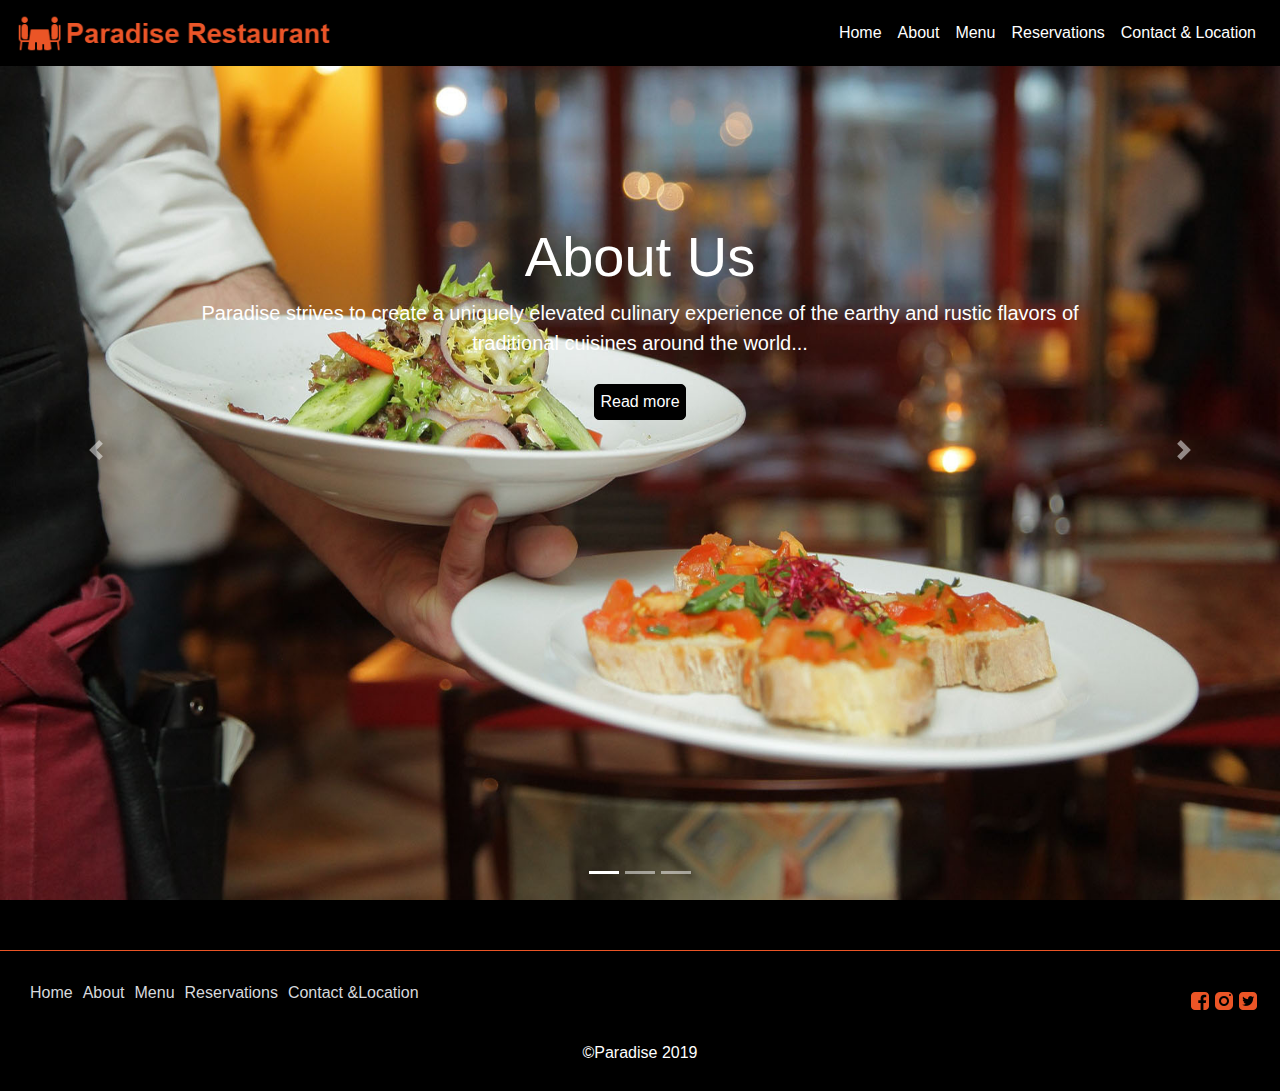
==== index.html @ d30fa934 "carousel content modified" ====
<!DOCTYPE html>
<html>
    <head>
        <title>Paradise</title>
        <meta name="viewport" content="width=device-width, initial-scale=1.0">
        <link rel="shortcut icon" href="img/icons/menu-icon.png" type="image/x-icon">
        <link rel="stylesheet" href="https://stackpath.bootstrapcdn.com/bootstrap/4.3.1/css/bootstrap.min.css" integrity="sha384-ggOyR0iXCbMQv3Xipma34MD+dH/1fQ784/j6cY/iJTQUOhcWr7x9JvoRxT2MZw1T" crossorigin="anonymous">
        <link rel="stylesheet" href="styles/style.css">
    </head>

    <body>
        
            <!-- <nav id="main-nav">
                <div id="imgs-main-nav">
                    <div id="logo-container"><img id="logo" src="img/logo.png" alt=""></div>
                    <div id="menu-icon-container"><img src="img/icons/menu-icon.png" alt=""></div>
                </div>
                <ul> 
                    <li class="nav-items"><a class="navlinks navlinks-active" href="index.html">Home</a></li>   
                    <li class="nav-items"><a class="navlinks" href="pages/about.html">About</a></li>
                    <li class="nav-items"><a class="navlinks" href="pages/menu.html">Menu</a></li>
                    <li class="nav-items"><a class="navlinks" href="pages/reservation.html">Reservations</a></li>
                    <li class="nav-items"><a class="navlinks" href="#location">Contact &amp;Location</a></li>
                </ul>
            </nav> -->
            <nav class="navbar navbar-expand-lg navbar-dark bg-dark fixed-top">
                <a class="navbar-brand" href="#"><img id="logo"src="img/logo.png" alt=""></a>
                <button class="navbar-toggler" type="button" data-toggle="collapse" data-target="#navbarNav" aria-controls="navbarNav" aria-expanded="false" aria-label="Toggle navigation">
                    <span class="navbar-toggler-icon"></span>
                </button>
                <div class="collapse navbar-collapse d-lg-flex justify-content-lg-end" id="navbarNav">
                    <ul class="navbar-nav">
                    <li class="nav-item text-center ">
                        <a class="nav-link" href="index.html">Home <span class="sr-only">(current)</span></a>
                    </li>
                    <li class="nav-item text-center">
                        <a class="nav-link" href="pages/about.html">About</a>
                    </li>
                    <li class="nav-item text-center">
                        <a class="nav-link" href="pages/menu.html">Menu</a>
                    </li>

                    <li class="nav-item text-center">
                        <a class="nav-link" href="pages/reservation.html">Reservations</a>
                    </li>

                    <li class="nav-item text-center">
                        <a class="nav-link" href="#">Contact &amp; Location</a>
                    </li>
                    
                    </ul>
                </div>
            </nav>

        <main>

                
            <div class="bd-example">
                <div id="carouselExampleCaptions" class="carousel slide" data-ride="carousel">
                    <ol class="carousel-indicators">
                        <li data-target="#carouselExampleCaptions" data-slide-to="0" class="active"></li>
                        <li data-target="#carouselExampleCaptions" data-slide-to="1"></li>
                        <li data-target="#carouselExampleCaptions" data-slide-to="2"></li>
                    </ol>

                    <div class="carousel-inner">
                        <div class="carousel-item active">
                            <img src="img/about.jpg" class="d-block w-100" alt="...">
                            <div class="carousel-caption d-none d-md-block">
                                <h5 class="display-4">About Us</h5>
                                <p class="lead">Paradise strives to create a uniquely elevated culinary experience of the earthy and rustic flavors of traditional cuisines around the world...</p>
                                <a class="button"href="pages/about.html">Read more</a>
                            </div>
                        </div>
                        <div class="carousel-item">
                            <img src="img/welcome3.gif" class="d-block w-100" alt="...">
                            <div class="carousel-caption d-none d-md-block">
                                <h5 class="display-4">Our Menu</h5>
                                <p class="lead">We have a very wide range of plates from different places
                                    around the word, try them out.</p>
                                <a class="button" href="pages/menu.html">View Menus</a>
                            </div>
                        </div>
                        <div class="carousel-item">
                            <img src="img/reservationPreview.jpeg" class="d-block w-100" alt="...">
                            <div class="carousel-caption d-none d-md-block">
                                <h5 class="display-4">Reservations</h5>
                                <p class="lead">We hold a number of tables just for walk-ins.</p>
                                <a class="button" href="pages/reservation.html">Make Reservation</a>
                            </div>
                        </div>
                    </div>

                    <a class="carousel-control-prev" href="#carouselExampleCaptions" role="button" data-slide="prev">
                        <span class="carousel-control-prev-icon" aria-hidden="true"></span>
                        <span class="sr-only">Previous</span>
                    </a>
                    <a class="carousel-control-next" href="#carouselExampleCaptions" role="button" data-slide="next">
                        <span class="carousel-control-next-icon" aria-hidden="true"></span>
                        <span class="sr-only">Next</span>
                    </a>
                </div>
            </div>
            <!-- #########################
                WELCOME-SECTION
            ######################### -->
            <!-- <div class="welcome-section">
                <h1 class="title">Healthy and Tasty</h1> -->
                <!-- <img src="img/welcome.jpg" alt=""> -->
            <!-- </div> -->


            <!-- #########################
                ABOUT-SECTION
            ######################### -->
            <!-- <div id="about" class="container-fluid">
                <div class="row">
                    <div id="about-text" class="text-container div col-lg-6">
                        <h2 class="heading">About us</h2>
                        <p>Paradise strives to create a uniquely elevated culinary experience of the earthy and rustic flavors of traditional cuisines around the world...</p>
                        <a class="button"href="pages/about.html">Read more</a>
                    </div>

                    <div id="about-image" class="div col-lg-6">
                        <img src="img/aboutPreview.jpeg" alt="">
                    </div>
                </div>
            </div> -->


            <!-- #########################
                MENU-SECTION
            ######################### -->
            <!-- <div id="menu" class="container">
                <div id="menu-text" class="text-container div">
                    <h2 class="heading">Our Menus</h2>
                    <p>
                        We have a very wide range of plates from different places
                        around the word, try them out.
                    </p>
                    <a class="button" href="pages/menu.html">View Menus</a>
                </div>
    
                <div id="menu-image" class="div">
                    <img src="img/menuPreview.jpeg" alt="">
                </div>
            </div> -->

            <!-- #########################
                RESERVATION-SECTION
            ######################### -->
            <!-- <div id="reservation" class="container">
                <div id="reservation-text" class="text-container div">
                    <h2 class="heading">Reservations</h2>
                    <p>Reserve an opentable, or just walk-in.</p>
                    <p>We hold a number of tables just for walk-ins.</p>
                    <a class="button" href="pages/reservation.html">Make Reservation</a>
                </div>
        
                <div id="reservation-image" class="div">
                    <img src="img/reservationPreview.jpeg" alt="">
                </div>
            </div> -->




            <!-- #########################
                LOCATION-SECTION
            ######################### -->
            <!-- <div id="location" class="container ">
                <div id="location-text" class="text-container div">
                    <h2 class="heading">Location</h2>
                    <p>718-391-5487</p>
                    <address>353 Lexington Ave, New York, NY 10016</address>
                    <a class="button" target="_blank"href="https://www.google.com/maps/place/353+Lexington+Ave,+New+York,+NY+10016/@40.7499451,-73.9790547,17z/data=!3m1!4b1!4m5!3m4!1s0x89c25903e243cf89:0xde4834472507557f!8m2!3d40.7499411!4d-73.976866">More Info</a>
                </div>
            
                <div id="location-image" class="div">
                    <img src="img/location.JPG" alt="">
                </div>
            </div>-->

        </main> 

        <footer id="main-footer">
            <div class="footer-links-container">
                <ul>
                    <li class="footer-items"><a class="footerlinks" href="index.html">Home</a></li> 
                    <li class="footer-items"><a class="footerlinks" href="pages/about.html">About</a></li>
                    <li class="footer-items"><a class="footerlinks" href="pages/menu.html">Menu</a></li>
                    <li class="footer-items"><a class="footerlinks" href="pages/reservation.html">Reservations</a></li>
                    <li class="footer-items"><a class="footerlinks" href="#location">Contact &amp;Location</a></li>
                </ul>

                <div class="social-media-links-div">
                    <a href=""><img src="img/socialMedia/facebook.png" alt=""></a>
                    <a href=""><img src="img/socialMedia/instagram.png" alt=""></a>
                    <a href=""><img src="img/socialMedia/twitter.png" alt=""></a>
                </div>
            </div>
            <p>&copy;Paradise 2019</p>
        </footer>
    
    <script src="https://code.jquery.com/jquery-3.3.1.slim.min.js" integrity="sha384-q8i/X+965DzO0rT7abK41JStQIAqVgRVzpbzo5smXKp4YfRvH+8abtTE1Pi6jizo" crossorigin="anonymous"></script>
    <script src="https://cdnjs.cloudflare.com/ajax/libs/popper.js/1.14.7/umd/popper.min.js" integrity="sha384-UO2eT0CpHqdSJQ6hJty5KVphtPhzWj9WO1clHTMGa3JDZwrnQq4sF86dIHNDz0W1" crossorigin="anonymous"></script>
    <script src="https://stackpath.bootstrapcdn.com/bootstrap/4.3.1/js/bootstrap.min.js" integrity="sha384-JjSmVgyd0p3pXB1rRibZUAYoIIy6OrQ6VrjIEaFf/nJGzIxFDsf4x0xIM+B07jRM" crossorigin="anonymous"></script>
    <script src="js/script.js"></script>
    </body>


</html>
---- styles/style.css ----
html{
    scroll-behavior: smooth;
}

*{
    margin:0;
    padding: 0;
    box-sizing: border-box;
}

body{
    /* background-color: #ffe4bc; */
    background-color: #000;
}

img{
    max-width: 100%;
}
#logo{
    height: 40px;
}
/* ##################
   Navigation
################## */
.bg-dark {
    background-color: #000!important;
}



.navbar-dark .navbar-nav .nav-link:focus, .navbar-dark .navbar-nav .nav-link {
    color: #fff;
}

.navbar-dark .navbar-nav .nav-link:focus, .navbar-dark .navbar-nav .nav-link:hover {
    color: red;
}

.navbar-dark .navbar-toggler-icon {
    background-image: url("../img/icons/menu-icon.png");
}

/* use by the other pages */
header{
    background-color: #000;
    padding-top: 10px;
    padding-bottom: 10px;
    position: fixed;
    z-index: 1000;
    width: 100%;
    top: 0;
}

.closeMenu{
    color: #EB5526;
    font-size: 2.3rem;
    border: 1px solid #EB5526;
    padding: 2px 5px;
}

#main-nav{
    text-align: center; 
}

#imgs-main-nav{
    display: flex;
    justify-content: space-between;
}

#main-nav ul{
    list-style: none;
    display: flex;
    flex-direction:column;
    width: 85%;
    margin-top: 20px;
    margin-left: auto;
    margin-right: auto;
    display: none;
}

#main-nav li{
    
    border: 1px solid #000;
    padding: 10px 0;
    border-radius: 10px;
    margin: 15px 10px 0 10px;
    background-color: #EB5526;

}

#main-nav a{
    text-decoration: none;
    display: block;
    color: #ffff;
}
/* /--use by the other pages */


/* ##################
    welcome-section
################## */
.carousel-caption {
    bottom: 50%;
}

.carousel-inner{
    height: 100vh;;
}



.welcome-section{
    position: relative;
    background-image: url("../img/welcome3.gif");
    background-size: cover;
    background-position: top;
    height: 100vh;
    margin-bottom: 50px;
    display: flex;
    justify-content: center;
    align-items: center;
}

.title{
    color: #fff;
    text-shadow: 0px 4px 3px rgba(0,0,0,0.4),
             0px 8px 13px rgba(0,0,0,0.1),
             0px 18px 23px rgba(0,0,0,0.1);
    font-size: 3rem;
    text-align: center;

}
/* ##################
    about-section
################## */


/* ##################
    Location
################## */
#location{
    text-align: center;

}

#location-text p{
    padding-top: 10px;
}


/* ##################
    FOOTER
################## */

#main-footer{
    text-align: center;
    color:#fff;
    background-color:#000;
    padding: 10px 0;
    border-top: 1px solid #EB5526;
    margin-top: 50px;
}

#main-footer ul{
    list-style: none;
}
.footer-items{
    text-align: left;
    margin-left: 10px;
}

.footerlinks{ 
    color: #d7d9dd;
}

.footerlinks:hover{
    color: #fff;
}

.footer-links-container{
    display: flex;
    padding: 20px;
    
    justify-content: space-between;


}

.footer-links-container ul{
    display: flex;
    flex-direction: column;
    width: 50%;
}
.social-media-links-div {
    display: flex;
    align-items: center;
    margin-left: 20px;
    width: 50%;
    justify-content: flex-end;
    
}

.social-media-links-div img{
    min-width: 100%;
    display: block;

}
/* ##################
    ELEMENTS
################## */
.heading{
    text-align: center;
    padding-top: 20px;
}

#logo{
    max-width: 100%;
}

#logo-container{
    margin-left: 20px;
    /* flex: 1; */
    align-self: center;
}

#menu-icon-container{
    margin-left: 10px;
    margin-right: 20px;
    align-self: center;
    
}

#menu-icon-container img{
max-width: 100%;
}

.container{
    margin-bottom: 50px;
    position: relative;
}

.text-container{
    position: absolute;
    top: 0;
    width: 100%;
    text-align: center;
    background-color: rgba(235, 85,38, .9);
    color: #fff;
    padding-left: 20px;
    padding-right: 20px;
}

.button{
    border: 1px solid #000;
    text-decoration: none;
    padding: 5px;
    border-radius: 5px;
    display: inline-block;
    margin: 10px auto;
    color: #fff;
    background-color: #000;
}

.button:hover{
    color: #EB5526;
}

/* ##################
   MEDIA QUERIES
################## */

/* Tablets*/
@media (min-width: 821px) { 
    /* use by the other pages */
    header{
        position: fixed;
        top: 0;
        z-index: 1000;
        width: 100%;
    }
    #main-nav{
        display: flex;
        align-items: center;
        justify-content: space-between;
        flex-wrap: nowrap;
    }
    #menu-icon-container{
        display: none;
    }
    #main-nav ul{
        display: flex;
        flex-direction: row;
        justify-content: flex-end;
        margin-right:20px;
        margin-top: 0;
        
        
       
    }

    

    .heading{
        border-bottom: 1px solid #000;
        display: inline-block;
        font-size: 2.7rem;
        margin-bottom: 15px;
    }
    #main-nav li{
        background-color:#000;
        margin: 0 10px;
       
    } 

    #main-nav .navlinks-active{
        color: #EB5526;
        text-decoration: underline;
    } 

    #main-nav a:hover{
        color: #EB5526;
        text-decoration: underline;
    } 
    

    main{
        margin-top:0;
    }

   
    /* --/use by the other pages */
    #about-image{
        width: 100%;
        
    }

    .title{
        font-size: 3rem;
    }

    .container{
        position: static;
        width: 100%;
        display: flex;
        
    }


    .text-container{
        text-align: center;
        position:static;
        background-color: #fff;
        color: #000;
        background-image: linear-gradient(to right top, #000000, #30181d, #5b282e, #89393a, #b84d42, #cc5542, #df5e40, #f2683d, #f06337, #ef5f32, #ed5a2c, #eb5526);
        padding: 20px  50px 0 ;
        
    }

    .text-container p,address{
        font-size: 1.5rem;
    }

    
    .div{
        flex: 1;
    }

    .div img{
        height: 100%;
    }

    .footer-links-container ul{
        flex-direction: row;
    }
   

 }

 /*Desktops-laptops*/
 @media (min-width: 992px) {

    .welcome-section h1{
        font-size: 4rem;
    }

}

@media (min-width: 768px) { 
    .carousel-inner{
        height: 100vh;;
    }

    .d-block {
        height: 100vh;
    }
 }

@media(max-width: 576px){
    
    .carousel-inner{
        height: 50vh;;
    }

    .d-block {
        height: 50vh;
    }

    .bd-example{
        margin-top: 70px;
    }
    /* .navbar {
        flex-wrap: nowrap;
    } */
}
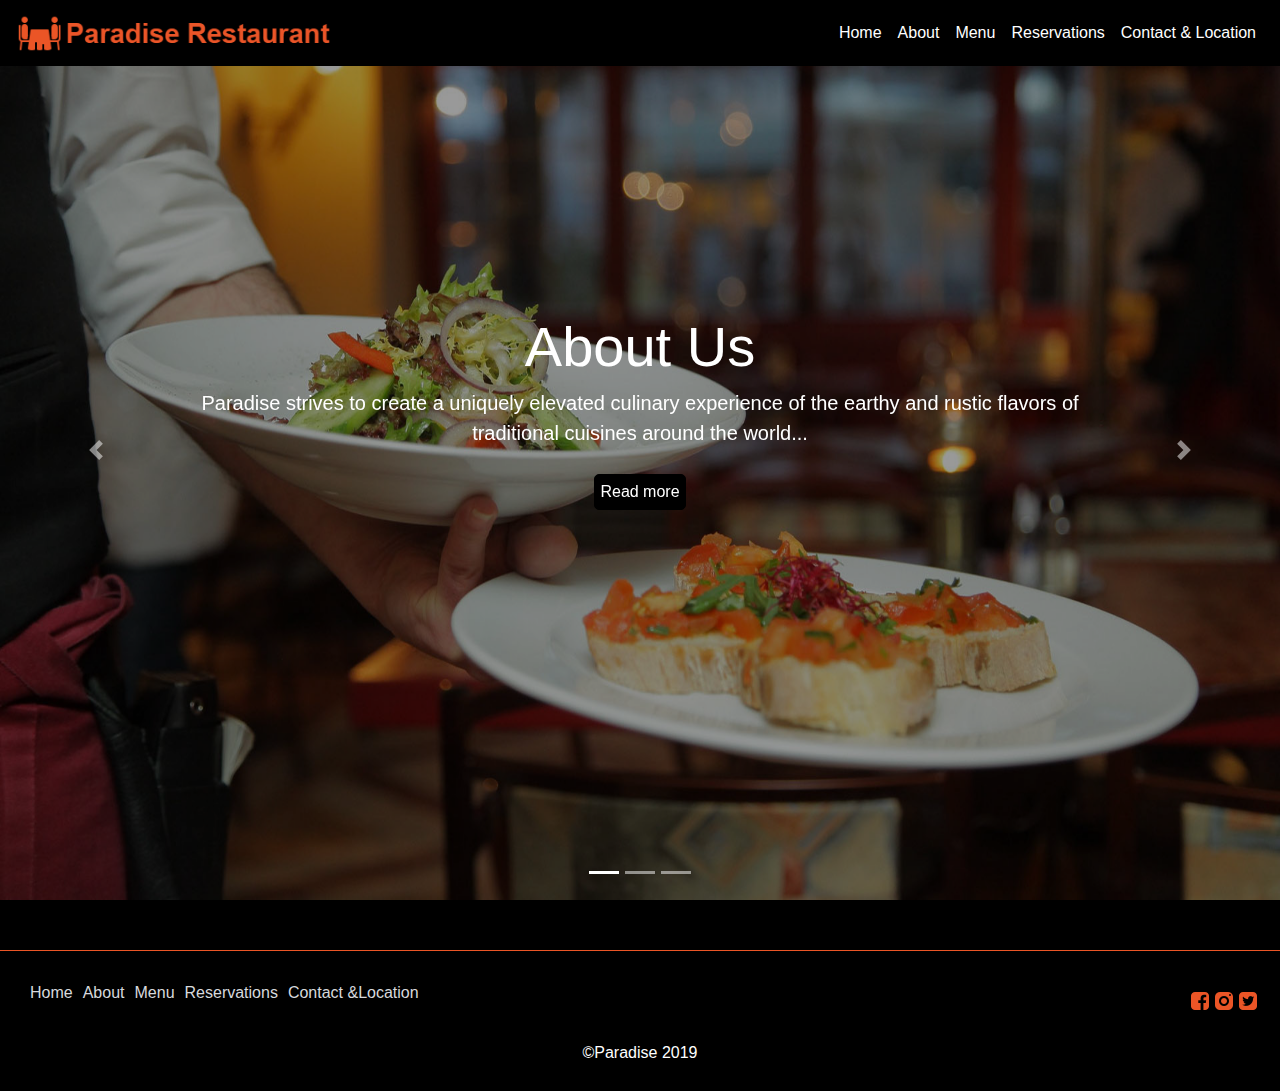
==== commit 22577ce5: "image overlay added" ====
--- a/index.html
+++ b/index.html
@@ -64,6 +64,8 @@
                     </ol>
 
                     <div class="carousel-inner">
+                        <div class="overlay"></div>
+
                         <div class="carousel-item active">
                             <img src="img/about.jpg" class="d-block w-100" alt="...">
                             <div class="carousel-caption d-none d-md-block">
--- a/styles/style.css
+++ b/styles/style.css
@@ -6,6 +6,14 @@
     margin:0;
     padding: 0;
     box-sizing: border-box;
+}
+
+.overlay{
+    height: 100%;
+    width:100%;
+    position: absolute;
+    z-index: 3;
+    background: rgba(0,0,0,0.4)
 }
 
 body{
@@ -100,11 +108,15 @@
     welcome-section
 ################## */
 .carousel-caption {
-    bottom: 50%;
+    bottom: 40%;
 }
 
 .carousel-inner{
     height: 100vh;;
+}
+
+.carousel-control-prev, .carousel-control-next{
+    z-index: 5;
 }
 
 
@@ -408,6 +420,10 @@
     .bd-example{
         margin-top: 70px;
     }
+
+    .overlay{
+        background-color: rgba(0,0,0,0.2)
+    }
     /* .navbar {
         flex-wrap: nowrap;
     } */
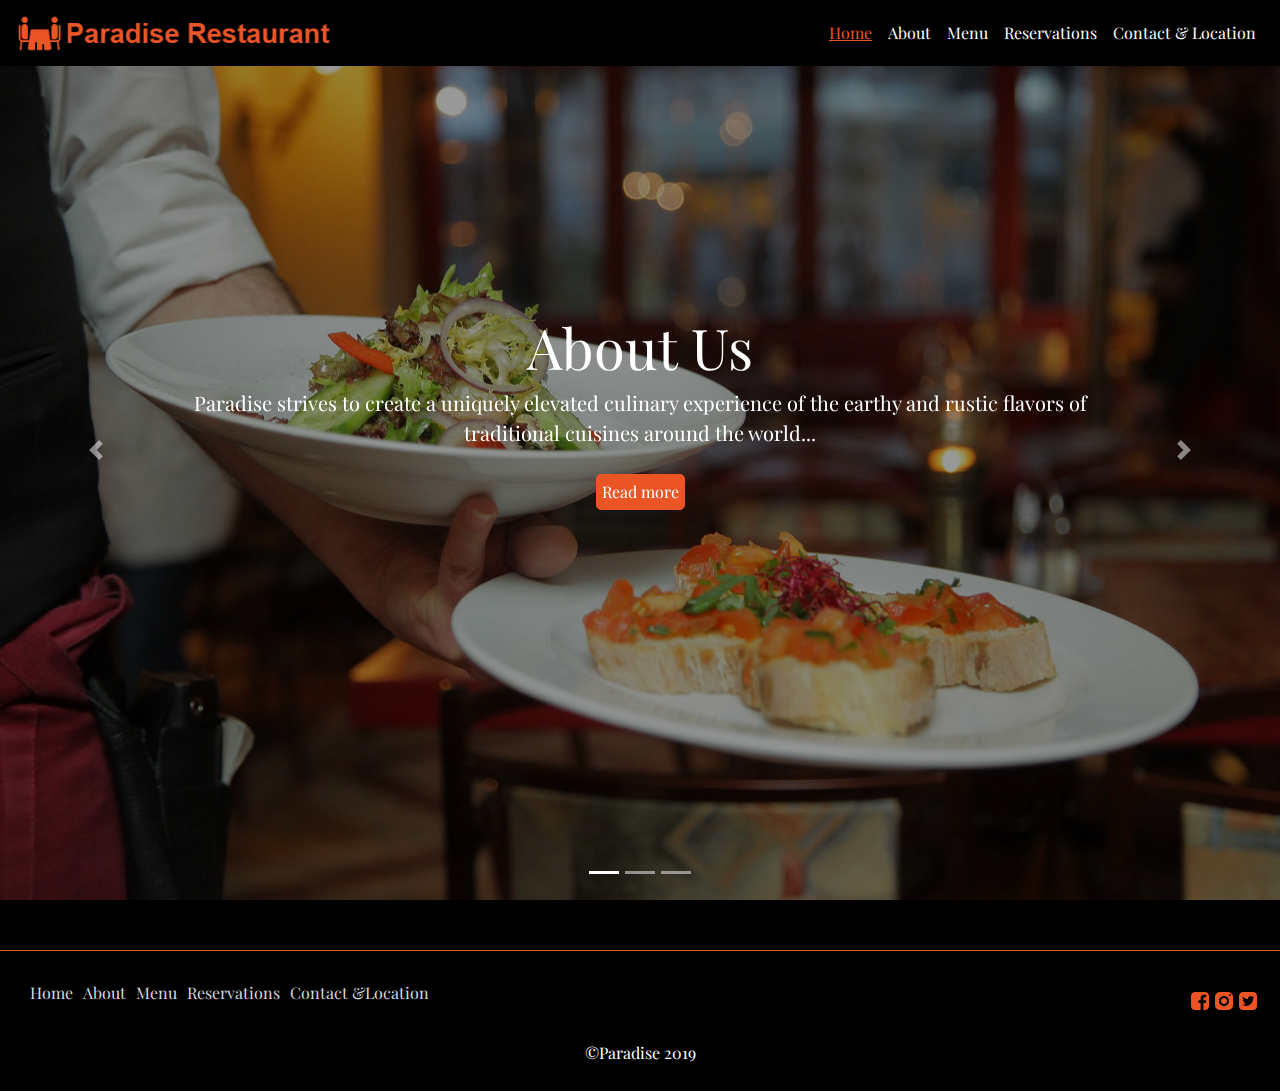
==== commit 11873c0d: "font added" ====
--- a/index.html
+++ b/index.html
@@ -5,6 +5,7 @@
         <meta name="viewport" content="width=device-width, initial-scale=1.0">
         <link rel="shortcut icon" href="img/icons/menu-icon.png" type="image/x-icon">
         <link rel="stylesheet" href="https://stackpath.bootstrapcdn.com/bootstrap/4.3.1/css/bootstrap.min.css" integrity="sha384-ggOyR0iXCbMQv3Xipma34MD+dH/1fQ784/j6cY/iJTQUOhcWr7x9JvoRxT2MZw1T" crossorigin="anonymous">
+        <link href="https://fonts.googleapis.com/css?family=Playfair+Display&display=swap" rel="stylesheet">
         <link rel="stylesheet" href="styles/style.css">
     </head>
 
@@ -31,7 +32,7 @@
                 <div class="collapse navbar-collapse d-lg-flex justify-content-lg-end" id="navbarNav">
                     <ul class="navbar-nav">
                     <li class="nav-item text-center ">
-                        <a class="nav-link" href="index.html">Home <span class="sr-only">(current)</span></a>
+                        <a class="nav-link in-page" href="index.html">Home <span class="sr-only">(current)</span></a>
                     </li>
                     <li class="nav-item text-center">
                         <a class="nav-link" href="pages/about.html">About</a>
@@ -196,9 +197,9 @@
                 </ul>
 
                 <div class="social-media-links-div">
-                    <a href=""><img src="img/socialMedia/facebook.png" alt=""></a>
-                    <a href=""><img src="img/socialMedia/instagram.png" alt=""></a>
-                    <a href=""><img src="img/socialMedia/twitter.png" alt=""></a>
+                    <a href="https://www.facebook.com/" target="_blank"><img src="img/socialMedia/facebook.png" alt=""></a>
+                    <a href="https://www.instagram.com/" target="_blank"><img src="img/socialMedia/instagram.png" alt=""></a>
+                    <a href="https://twitter.com/?lang=en" target="_blank"><img src="img/socialMedia/twitter.png" alt=""></a>
                 </div>
             </div>
             <p>&copy;Paradise 2019</p>
--- a/styles/style.css
+++ b/styles/style.css
@@ -19,6 +19,7 @@
 body{
     /* background-color: #ffe4bc; */
     background-color: #000;
+    font-family: 'Playfair Display', serif;
 }
 
 img{
@@ -34,14 +35,17 @@
     background-color: #000!important;
 }
 
-
+.in-page{
+    color: #EB5526 !important;
+    text-decoration: underline;
+}
 
 .navbar-dark .navbar-nav .nav-link:focus, .navbar-dark .navbar-nav .nav-link {
     color: #fff;
 }
 
 .navbar-dark .navbar-nav .nav-link:focus, .navbar-dark .navbar-nav .nav-link:hover {
-    color: red;
+    color: #EB5526;
 }
 
 .navbar-dark .navbar-toggler-icon {
@@ -263,14 +267,14 @@
 }
 
 .button{
-    border: 1px solid #000;
+    border: 1px solid #EB5526;
     text-decoration: none;
     padding: 5px;
     border-radius: 5px;
     display: inline-block;
     margin: 10px auto;
     color: #fff;
-    background-color: #000;
+    background-color: #EB5526;
 }
 
 .button:hover{
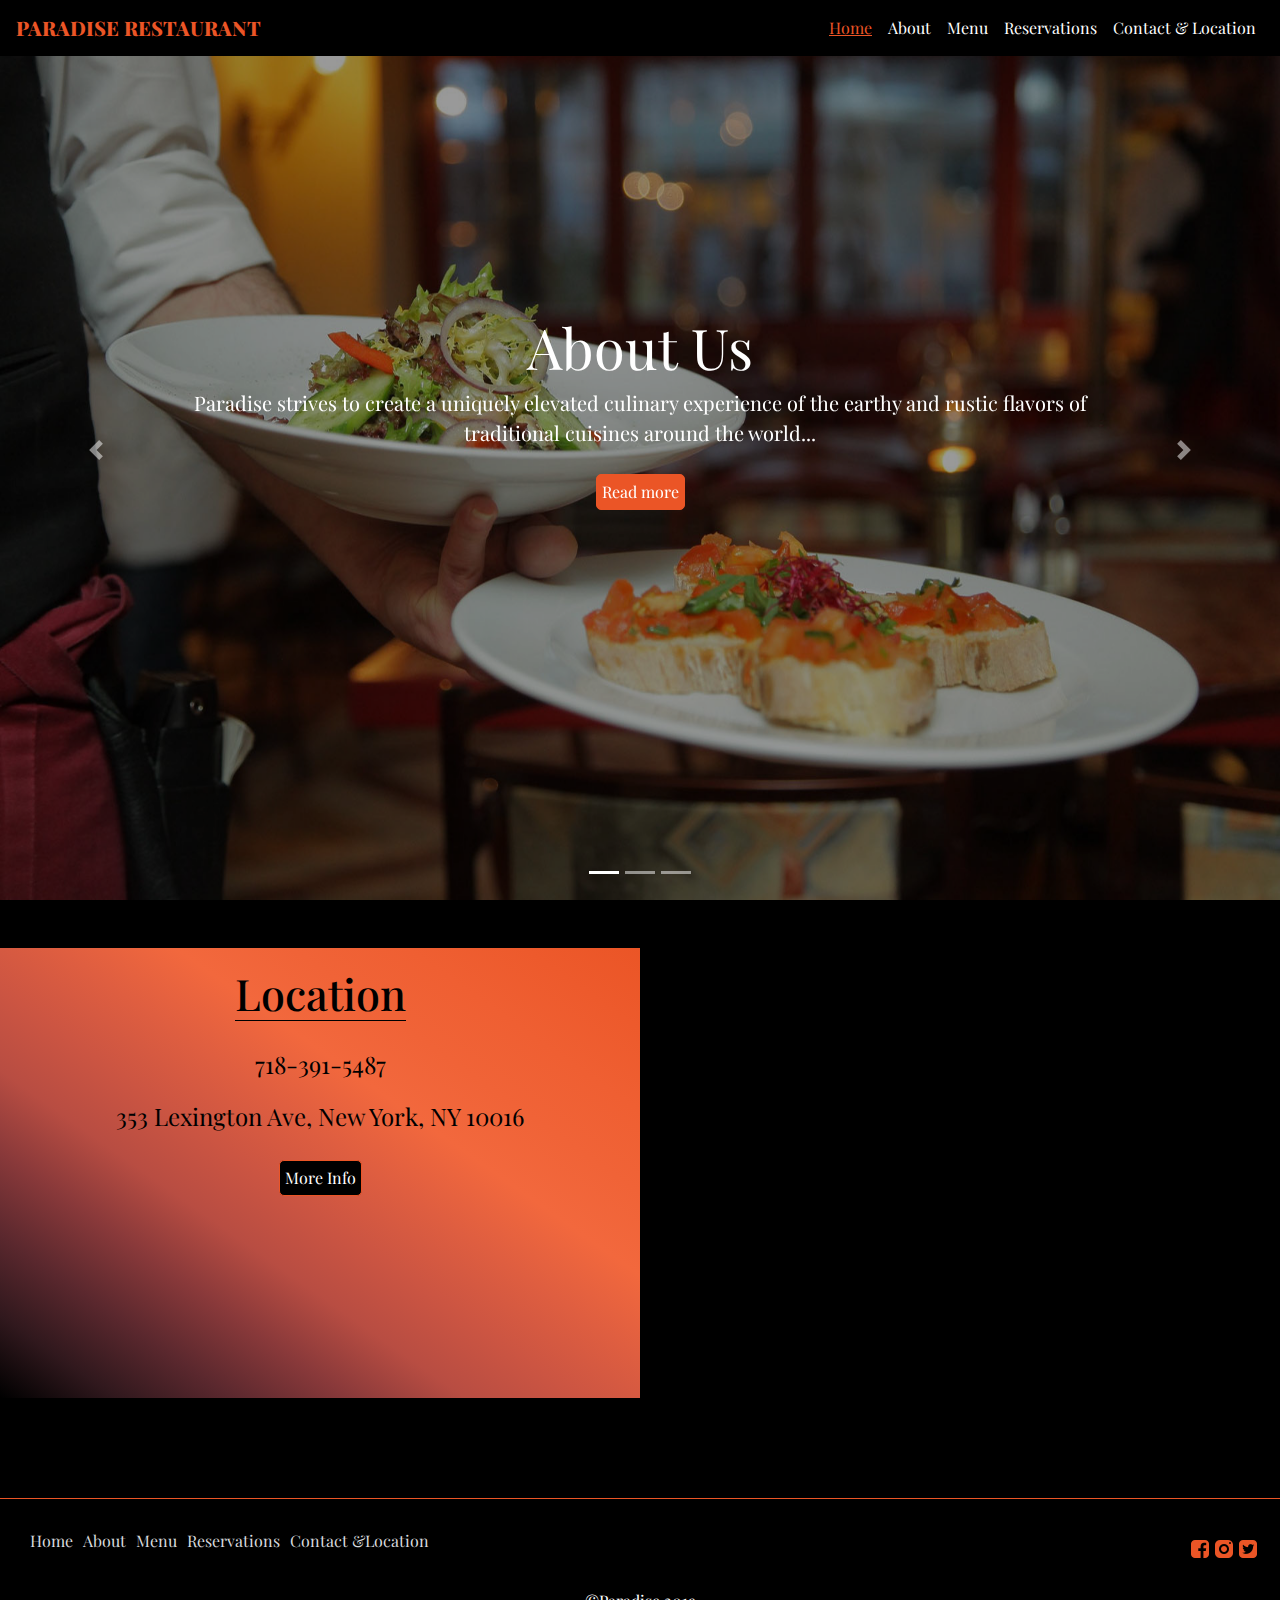
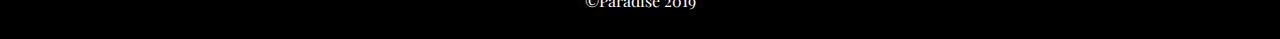
==== commit f8ca2dc7: "map added" ====
--- a/index.html
+++ b/index.html
@@ -10,22 +10,8 @@
     </head>
 
     <body>
-        
-            <!-- <nav id="main-nav">
-                <div id="imgs-main-nav">
-                    <div id="logo-container"><img id="logo" src="img/logo.png" alt=""></div>
-                    <div id="menu-icon-container"><img src="img/icons/menu-icon.png" alt=""></div>
-                </div>
-                <ul> 
-                    <li class="nav-items"><a class="navlinks navlinks-active" href="index.html">Home</a></li>   
-                    <li class="nav-items"><a class="navlinks" href="pages/about.html">About</a></li>
-                    <li class="nav-items"><a class="navlinks" href="pages/menu.html">Menu</a></li>
-                    <li class="nav-items"><a class="navlinks" href="pages/reservation.html">Reservations</a></li>
-                    <li class="nav-items"><a class="navlinks" href="#location">Contact &amp;Location</a></li>
-                </ul>
-            </nav> -->
             <nav class="navbar navbar-expand-lg navbar-dark bg-dark fixed-top">
-                <a class="navbar-brand" href="#"><img id="logo"src="img/logo.png" alt=""></a>
+                <a class="navbar-brand restaurant-title" href="#"><span>PARADISE RESTAURANT</span></a>
                 <button class="navbar-toggler" type="button" data-toggle="collapse" data-target="#navbarNav" aria-controls="navbarNav" aria-expanded="false" aria-label="Toggle navigation">
                     <span class="navbar-toggler-icon"></span>
                 </button>
@@ -171,18 +157,24 @@
             <!-- #########################
                 LOCATION-SECTION
             ######################### -->
-            <!-- <div id="location" class="container ">
-                <div id="location-text" class="text-container div">
-                    <h2 class="heading">Location</h2>
-                    <p>718-391-5487</p>
-                    <address>353 Lexington Ave, New York, NY 10016</address>
-                    <a class="button" target="_blank"href="https://www.google.com/maps/place/353+Lexington+Ave,+New+York,+NY+10016/@40.7499451,-73.9790547,17z/data=!3m1!4b1!4m5!3m4!1s0x89c25903e243cf89:0xde4834472507557f!8m2!3d40.7499411!4d-73.976866">More Info</a>
-                </div>
-            
-                <div id="location-image" class="div">
-                    <img src="img/location.JPG" alt="">
-                </div>
-            </div>-->
+            <div id="location" class="container-fluid mt-5 ">
+                <div class="row">
+                    <div id="location-text" class="text-container div col-md-6">
+                        <h2 class="heading">Location</h2>
+                        <p>718-391-5487</p>
+                        <address>353 Lexington Ave, New York, NY 10016</address>
+                        <a class="button" target="_blank"href="https://www.google.com/maps/place/353+Lexington+Ave,+New+York,+NY+10016/@40.7499451,-73.9790547,17z/data=!3m1!4b1!4m5!3m4!1s0x89c25903e243cf89:0xde4834472507557f!8m2!3d40.7499411!4d-73.976866">More Info</a>
+                    </div>
+                
+                    <!-- <div id="location-image" class="div col-md-6">
+                        <img src="img/location.JPG" alt="">
+                    </div> -->
+                    <div class="col-md-6">
+                        <div class="mapouter"><div class="gmap_canvas"><iframe width="800" height="450" id="gmap_canvas" src="https://maps.google.com/maps?q=353%20Lexington%20Ave%2C%20New%20York%2C%20NY%2010016&t=&z=13&ie=UTF8&iwloc=&output=embed" frameborder="0" scrolling="no" marginheight="0" marginwidth="0"></iframe><a href="https://www.pureblack.de"></a></div><style>.mapouter{position:relative;text-align:right;height:500px;width:800px;}.gmap_canvas {overflow:hidden;background:none!important;height:500px;width:800px;}</style></div>
+                    </div>
+                </div>
+
+            </div>
 
         </main> 
 
--- a/styles/style.css
+++ b/styles/style.css
@@ -6,6 +6,13 @@
     margin:0;
     padding: 0;
     box-sizing: border-box;
+}
+.navbar-dark .navbar-brand {
+    color: #EB5526 !important;
+    font-weight: 800;
+}
+.navbar-dark .navbar-brand img{
+    width: 40px;
 }
 
 .overlay{
@@ -144,6 +151,8 @@
              0px 18px 23px rgba(0,0,0,0.1);
     font-size: 3rem;
     text-align: center;
+    text-decoration: underline;
+    z-index: 5;
 
 }
 /* ##################
@@ -161,6 +170,13 @@
 
 #location-text p{
     padding-top: 10px;
+}
+#location .button{
+    background-color: #000;
+}
+
+#location .col-md-6{
+    padding:0;
 }
 
 
@@ -245,17 +261,20 @@
     align-self: center;
     
 }
+.row {
+    overflow: hidden;
+}
 
 #menu-icon-container img{
 max-width: 100%;
 }
 
-.container{
+/* .container{
     margin-bottom: 50px;
     position: relative;
-}
-
-.text-container{
+} */
+
+/* .text-container{
     position: absolute;
     top: 0;
     width: 100%;
@@ -264,6 +283,20 @@
     color: #fff;
     padding-left: 20px;
     padding-right: 20px;
+} */
+.text-container{
+    text-align: center;
+    position:static;
+    background-color: #fff;
+    color: #000;
+    background-image: linear-gradient(to right top, #000000, #30181d, #5b282e, #89393a, #b84d42, #cc5542, #df5e40, #f2683d, #f06337, #ef5f32, #ed5a2c, #eb5526);
+    padding: 20px  50px 0 ;
+    height: 450px;
+    
+}
+
+.text-container p,address{
+    font-size: 1.5rem;
 }
 
 .button{
@@ -354,32 +387,20 @@
         font-size: 3rem;
     }
 
-    .container{
+    /* .container{
         position: static;
         width: 100%;
         display: flex;
         
-    }
-
-
-    .text-container{
-        text-align: center;
-        position:static;
-        background-color: #fff;
-        color: #000;
-        background-image: linear-gradient(to right top, #000000, #30181d, #5b282e, #89393a, #b84d42, #cc5542, #df5e40, #f2683d, #f06337, #ef5f32, #ed5a2c, #eb5526);
-        padding: 20px  50px 0 ;
-        
-    }
-
-    .text-container p,address{
-        font-size: 1.5rem;
-    }
-
-    
-    .div{
+    } */
+
+
+    
+
+    
+    /* .div{
         flex: 1;
-    }
+    } */
 
     .div img{
         height: 100%;
@@ -426,7 +447,8 @@
     }
 
     .overlay{
-        background-color: rgba(0,0,0,0.2)
+        background-color: rgba(0,0,0,0.2);
+        height: 50vh;
     }
     /* .navbar {
         flex-wrap: nowrap;
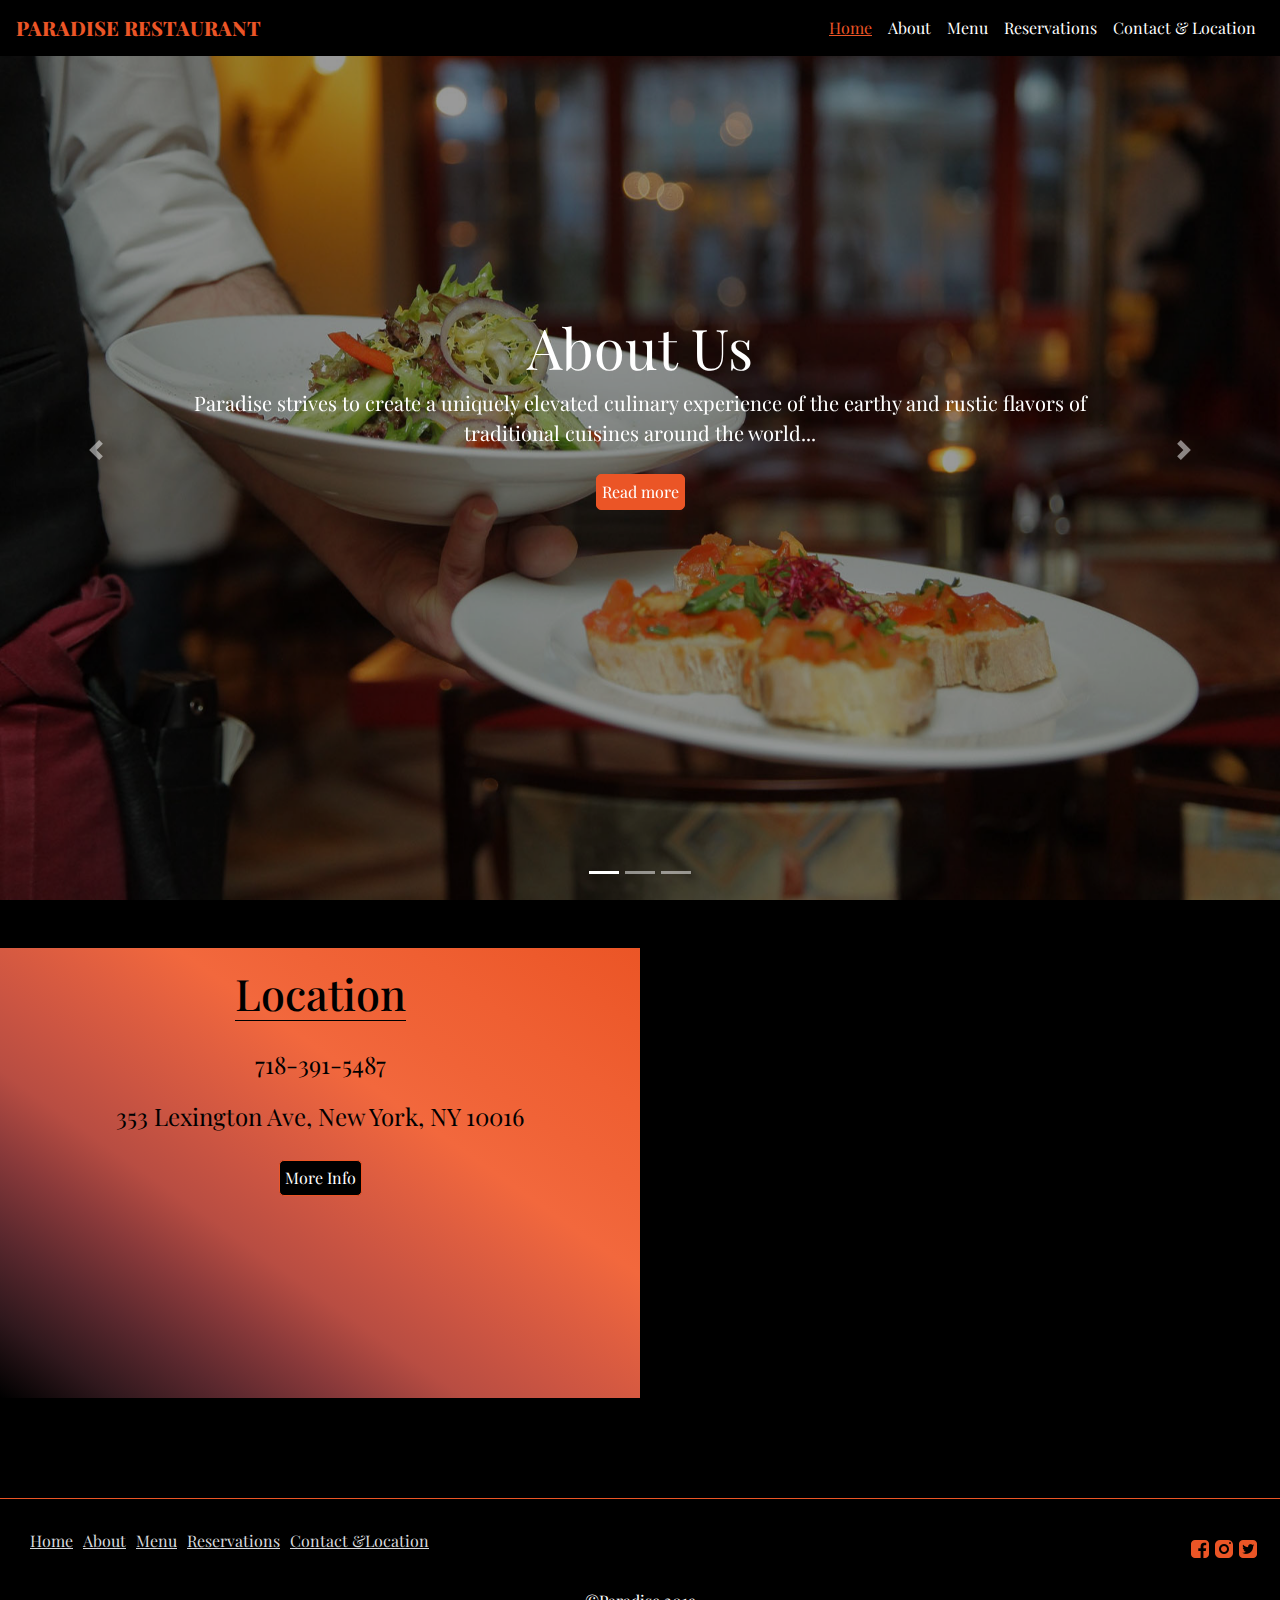
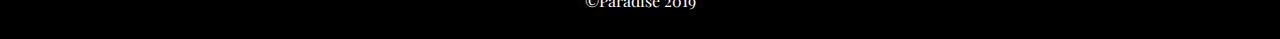
==== commit fb5cd7df: "about section modified and contact links updated" ====
--- a/index.html
+++ b/index.html
@@ -32,7 +32,7 @@
                     </li>
 
                     <li class="nav-item text-center">
-                        <a class="nav-link" href="#">Contact &amp; Location</a>
+                        <a class="nav-link" href="#location">Contact &amp; Location</a>
                     </li>
                     
                     </ul>
--- a/styles/style.css
+++ b/styles/style.css
@@ -203,6 +203,7 @@
 
 .footerlinks{ 
     color: #d7d9dd;
+    text-decoration: underline;
 }
 
 .footerlinks:hover{
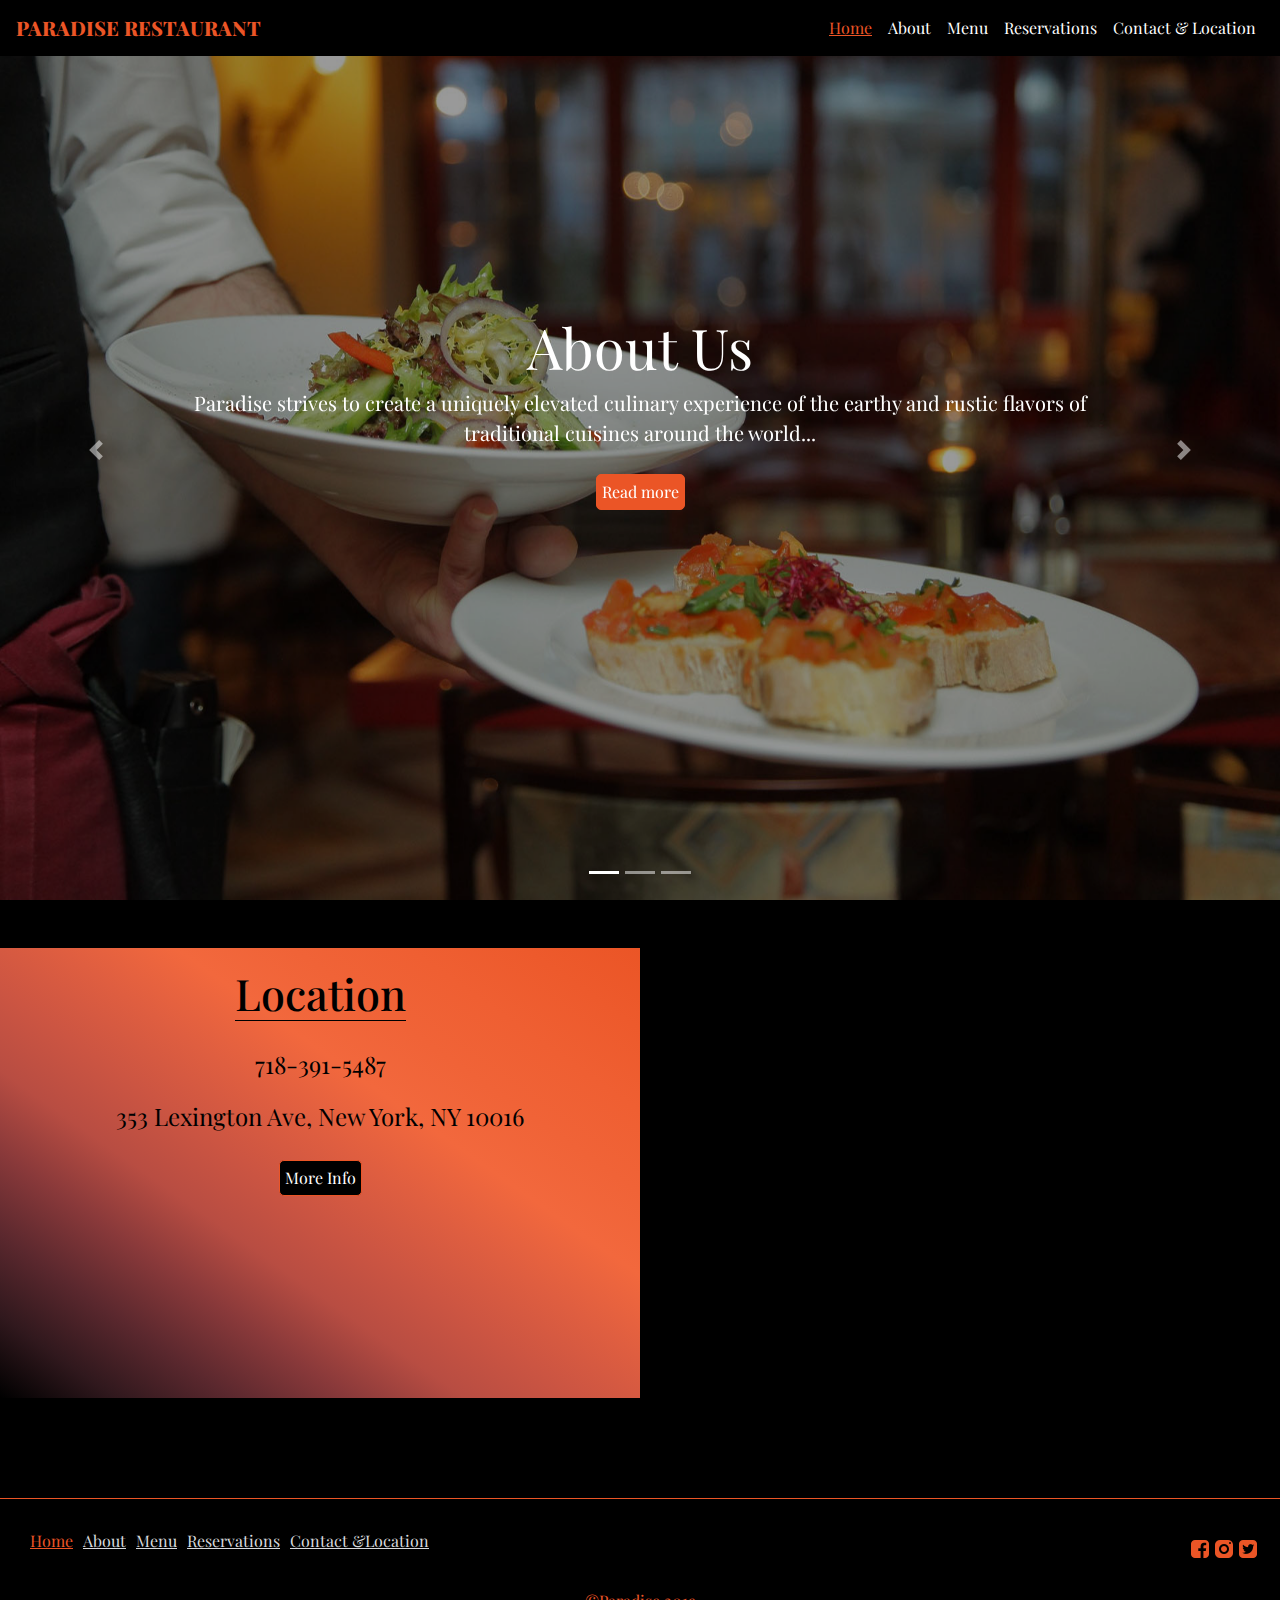
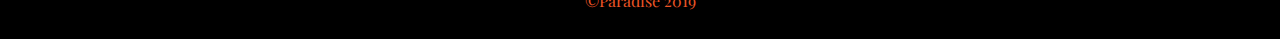
==== commit 673da112: "comments added and footer improved" ====
--- a/index.html
+++ b/index.html
@@ -10,6 +10,9 @@
     </head>
 
     <body>
+        <!-- #########################
+                       Navbar
+            ######################### --> 
             <nav class="navbar navbar-expand-lg navbar-dark bg-dark fixed-top">
                 <a class="navbar-brand restaurant-title" href="#"><span>PARADISE RESTAURANT</span></a>
                 <button class="navbar-toggler" type="button" data-toggle="collapse" data-target="#navbarNav" aria-controls="navbarNav" aria-expanded="false" aria-label="Toggle navigation">
@@ -41,7 +44,9 @@
 
         <main>
 
-                
+            <!-- #########################
+                     CAROUSEL
+            ######################### -->  
             <div class="bd-example">
                 <div id="carouselExampleCaptions" class="carousel slide" data-ride="carousel">
                     <ol class="carousel-indicators">
@@ -90,69 +95,7 @@
                     </a>
                 </div>
             </div>
-            <!-- #########################
-                WELCOME-SECTION
-            ######################### -->
-            <!-- <div class="welcome-section">
-                <h1 class="title">Healthy and Tasty</h1> -->
-                <!-- <img src="img/welcome.jpg" alt=""> -->
-            <!-- </div> -->
-
-
-            <!-- #########################
-                ABOUT-SECTION
-            ######################### -->
-            <!-- <div id="about" class="container-fluid">
-                <div class="row">
-                    <div id="about-text" class="text-container div col-lg-6">
-                        <h2 class="heading">About us</h2>
-                        <p>Paradise strives to create a uniquely elevated culinary experience of the earthy and rustic flavors of traditional cuisines around the world...</p>
-                        <a class="button"href="pages/about.html">Read more</a>
-                    </div>
-
-                    <div id="about-image" class="div col-lg-6">
-                        <img src="img/aboutPreview.jpeg" alt="">
-                    </div>
-                </div>
-            </div> -->
-
-
-            <!-- #########################
-                MENU-SECTION
-            ######################### -->
-            <!-- <div id="menu" class="container">
-                <div id="menu-text" class="text-container div">
-                    <h2 class="heading">Our Menus</h2>
-                    <p>
-                        We have a very wide range of plates from different places
-                        around the word, try them out.
-                    </p>
-                    <a class="button" href="pages/menu.html">View Menus</a>
-                </div>
-    
-                <div id="menu-image" class="div">
-                    <img src="img/menuPreview.jpeg" alt="">
-                </div>
-            </div> -->
-
-            <!-- #########################
-                RESERVATION-SECTION
-            ######################### -->
-            <!-- <div id="reservation" class="container">
-                <div id="reservation-text" class="text-container div">
-                    <h2 class="heading">Reservations</h2>
-                    <p>Reserve an opentable, or just walk-in.</p>
-                    <p>We hold a number of tables just for walk-ins.</p>
-                    <a class="button" href="pages/reservation.html">Make Reservation</a>
-                </div>
-        
-                <div id="reservation-image" class="div">
-                    <img src="img/reservationPreview.jpeg" alt="">
-                </div>
-            </div> -->
-
-
-
+            
 
             <!-- #########################
                 LOCATION-SECTION
@@ -166,9 +109,6 @@
                         <a class="button" target="_blank"href="https://www.google.com/maps/place/353+Lexington+Ave,+New+York,+NY+10016/@40.7499451,-73.9790547,17z/data=!3m1!4b1!4m5!3m4!1s0x89c25903e243cf89:0xde4834472507557f!8m2!3d40.7499411!4d-73.976866">More Info</a>
                     </div>
                 
-                    <!-- <div id="location-image" class="div col-md-6">
-                        <img src="img/location.JPG" alt="">
-                    </div> -->
                     <div class="col-md-6">
                         <div class="mapouter"><div class="gmap_canvas"><iframe width="800" height="450" id="gmap_canvas" src="https://maps.google.com/maps?q=353%20Lexington%20Ave%2C%20New%20York%2C%20NY%2010016&t=&z=13&ie=UTF8&iwloc=&output=embed" frameborder="0" scrolling="no" marginheight="0" marginwidth="0"></iframe><a href="https://www.pureblack.de"></a></div><style>.mapouter{position:relative;text-align:right;height:500px;width:800px;}.gmap_canvas {overflow:hidden;background:none!important;height:500px;width:800px;}</style></div>
                     </div>
@@ -178,10 +118,13 @@
 
         </main> 
 
+        <!-- #########################
+                  FOOTER
+            ######################### --> 
         <footer id="main-footer">
             <div class="footer-links-container">
                 <ul>
-                    <li class="footer-items"><a class="footerlinks" href="index.html">Home</a></li> 
+                    <li class="footer-items "><a class="footerlinks in-page" href="index.html">Home</a></li> 
                     <li class="footer-items"><a class="footerlinks" href="pages/about.html">About</a></li>
                     <li class="footer-items"><a class="footerlinks" href="pages/menu.html">Menu</a></li>
                     <li class="footer-items"><a class="footerlinks" href="pages/reservation.html">Reservations</a></li>
--- a/styles/style.css
+++ b/styles/style.css
@@ -7,13 +7,7 @@
     padding: 0;
     box-sizing: border-box;
 }
-.navbar-dark .navbar-brand {
-    color: #EB5526 !important;
-    font-weight: 800;
-}
-.navbar-dark .navbar-brand img{
-    width: 40px;
-}
+
 
 .overlay{
     height: 100%;
@@ -23,21 +17,20 @@
     background: rgba(0,0,0,0.4)
 }
 
-body{
-    /* background-color: #ffe4bc; */
-    background-color: #000;
-    font-family: 'Playfair Display', serif;
-}
-
-img{
-    max-width: 100%;
-}
-#logo{
-    height: 40px;
-}
+
+
 /* ##################
    Navigation
 ################## */
+.navbar-dark .navbar-brand {
+    color: #EB5526 !important;
+    font-weight: 800;
+}
+
+.navbar-dark .navbar-brand img{
+    width: 40px;
+}
+
 .bg-dark {
     background-color: #000!important;
 }
@@ -70,54 +63,12 @@
     top: 0;
 }
 
-.closeMenu{
-    color: #EB5526;
-    font-size: 2.3rem;
-    border: 1px solid #EB5526;
-    padding: 2px 5px;
-}
-
-#main-nav{
-    text-align: center; 
-}
-
-#imgs-main-nav{
-    display: flex;
-    justify-content: space-between;
-}
-
-#main-nav ul{
-    list-style: none;
-    display: flex;
-    flex-direction:column;
-    width: 85%;
-    margin-top: 20px;
-    margin-left: auto;
-    margin-right: auto;
-    display: none;
-}
-
-#main-nav li{
-    
-    border: 1px solid #000;
-    padding: 10px 0;
-    border-radius: 10px;
-    margin: 15px 10px 0 10px;
-    background-color: #EB5526;
-
-}
-
-#main-nav a{
-    text-decoration: none;
-    display: block;
-    color: #ffff;
-}
-/* /--use by the other pages */
-
-
 /* ##################
     welcome-section
 ################## */
+/* #########################
+       CAROUSEL
+######################### */ 
 .carousel-caption {
     bottom: 40%;
 }
@@ -155,10 +106,7 @@
     z-index: 5;
 
 }
-/* ##################
-    about-section
-################## */
-
+/* /--use by the other pages */
 
 /* ##################
     Location
@@ -192,6 +140,9 @@
     border-top: 1px solid #EB5526;
     margin-top: 50px;
 }
+#main-footer p{
+    color: #EB5526;
+}
 
 #main-footer ul{
     list-style: none;
@@ -207,7 +158,7 @@
 }
 
 .footerlinks:hover{
-    color: #fff;
+    color: #EB5526;
 }
 
 .footer-links-container{
@@ -241,50 +192,26 @@
 /* ##################
     ELEMENTS
 ################## */
+body{
+    /* background-color: #ffe4bc; */
+    background-color: #000;
+    font-family: 'Playfair Display', serif;
+}
+
+img{
+    max-width: 100%;
+}
+
 .heading{
     text-align: center;
     padding-top: 20px;
 }
 
-#logo{
-    max-width: 100%;
-}
-
-#logo-container{
-    margin-left: 20px;
-    /* flex: 1; */
-    align-self: center;
-}
-
-#menu-icon-container{
-    margin-left: 10px;
-    margin-right: 20px;
-    align-self: center;
-    
-}
 .row {
     overflow: hidden;
 }
 
-#menu-icon-container img{
-max-width: 100%;
-}
-
-/* .container{
-    margin-bottom: 50px;
-    position: relative;
-} */
-
-/* .text-container{
-    position: absolute;
-    top: 0;
-    width: 100%;
-    text-align: center;
-    background-color: rgba(235, 85,38, .9);
-    color: #fff;
-    padding-left: 20px;
-    padding-right: 20px;
-} */
+
 .text-container{
     text-align: center;
     position:static;
@@ -328,51 +255,14 @@
         z-index: 1000;
         width: 100%;
     }
-    #main-nav{
-        display: flex;
-        align-items: center;
-        justify-content: space-between;
-        flex-wrap: nowrap;
-    }
-    #menu-icon-container{
-        display: none;
-    }
-    #main-nav ul{
-        display: flex;
-        flex-direction: row;
-        justify-content: flex-end;
-        margin-right:20px;
-        margin-top: 0;
-        
-        
-       
-    }
-
-    
-
+    
     .heading{
         border-bottom: 1px solid #000;
         display: inline-block;
         font-size: 2.7rem;
         margin-bottom: 15px;
     }
-    #main-nav li{
-        background-color:#000;
-        margin: 0 10px;
-       
-    } 
-
-    #main-nav .navlinks-active{
-        color: #EB5526;
-        text-decoration: underline;
-    } 
-
-    #main-nav a:hover{
-        color: #EB5526;
-        text-decoration: underline;
-    } 
-    
-
+    
     main{
         margin-top:0;
     }
@@ -388,21 +278,6 @@
         font-size: 3rem;
     }
 
-    /* .container{
-        position: static;
-        width: 100%;
-        display: flex;
-        
-    } */
-
-
-    
-
-    
-    /* .div{
-        flex: 1;
-    } */
-
     .div img{
         height: 100%;
     }
@@ -423,6 +298,7 @@
 
 }
 
+/* Tablets*/
 @media (min-width: 768px) { 
     .carousel-inner{
         height: 100vh;;
@@ -433,6 +309,7 @@
     }
  }
 
+/* smartphones*/
 @media(max-width: 576px){
     
     .carousel-inner{
@@ -451,7 +328,5 @@
         background-color: rgba(0,0,0,0.2);
         height: 50vh;
     }
-    /* .navbar {
-        flex-wrap: nowrap;
-    } */
+   
 }